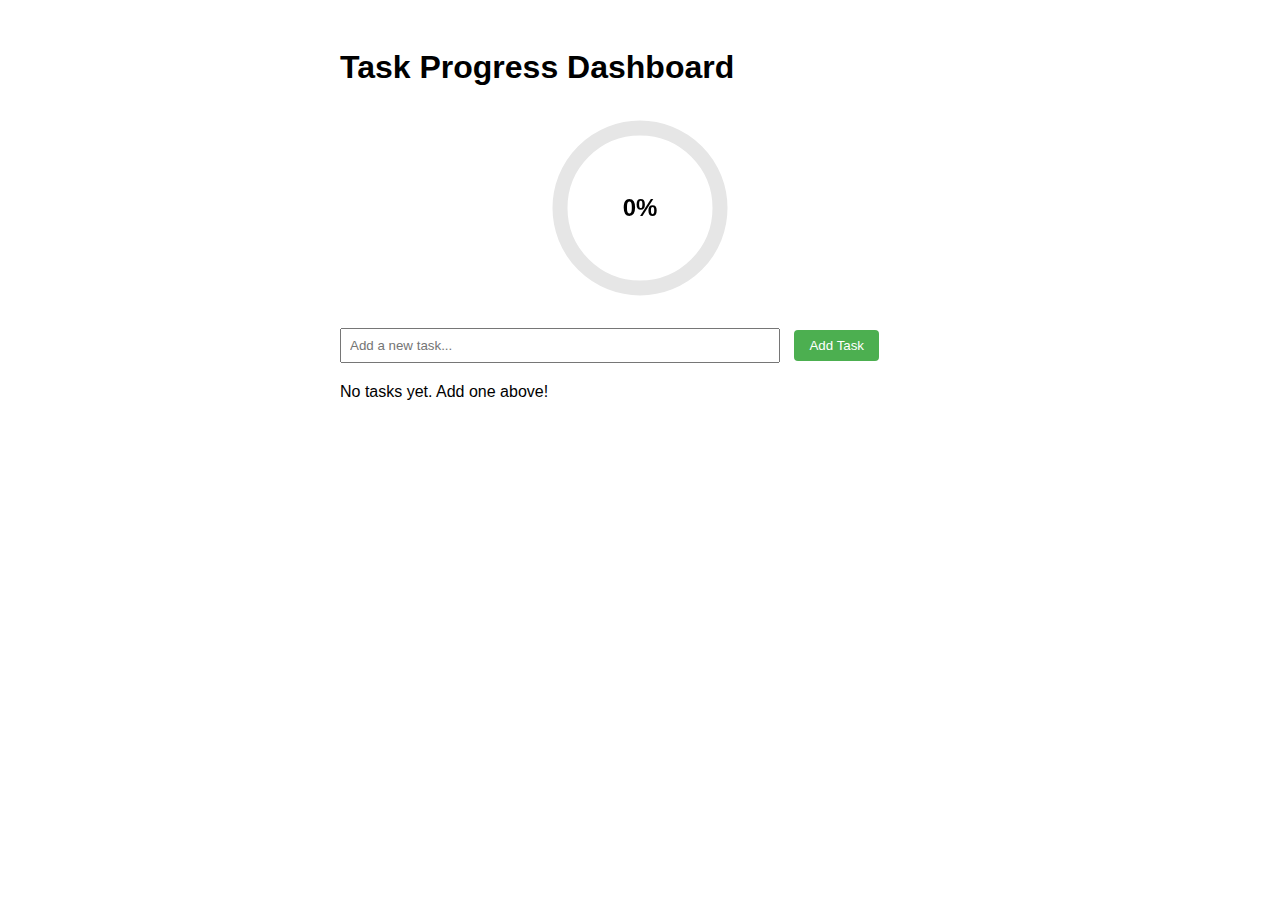
==== exp.html @ 3d4dace7 "Added Circular graph + CSS changes" ====
<!DOCTYPE html>
<html lang="en">
<head>
    <meta charset="UTF-8">
    <meta name="viewport" content="width=device-width, initial-scale=1.0">
    <title>Task Completion Progress Circle</title>
    <style>
        .progress-container {
            width: 200px;
            height: 200px;
            position: relative;
            margin: 20px auto;
        }
        
        .progress-circle {
            width: 100%;
            height: 100%;
            position: absolute;
            top: 0;
            left: 0;
        }
        
        .progress-text {
            position: absolute;
            top: 50%;
            left: 50%;
            transform: translate(-50%, -50%);
            font-size: 24px;
            font-family: Arial, sans-serif;
            font-weight: bold;
        }
        
        .task-section {
            max-width: 600px;
            margin: 0 auto;
            padding: 20px;
            font-family: Arial, sans-serif;
        }
        
        .task-form {
            margin-bottom: 20px;
        }
        
        .task-list {
            list-style-type: none;
            padding: 0;
        }
        
        .task-item {
            display: flex;
            align-items: center;
            padding: 10px;
            margin-bottom: 5px;
            background-color: #f5f5f5;
            border-radius: 4px;
        }
        
        .task-item.completed {
            background-color: #e6ffe6;
            text-decoration: line-through;
            color: #666;
        }
        
        .task-checkbox {
            margin-right: 10px;
        }
        
        .task-delete {
            margin-left: auto;
            background: none;
            border: none;
            color: #ff6666;
            cursor: pointer;
        }
        
        input[type="text"] {
            padding: 8px;
            width: 70%;
            margin-right: 10px;
        }
        
        button {
            padding: 8px 15px;
            background-color: #4CAF50;
            color: white;
            border: none;
            cursor: pointer;
            border-radius: 4px;
        }
        
        button:hover {
            background-color: #45a049;
        }
    </style>
</head>
<body>
    <div class="task-section">
        <h1>Task Progress Dashboard</h1>
        
        <div class="progress-container">
            <canvas class="progress-circle" id="progressCircle" width="200" height="200"></canvas>
            <div class="progress-text" id="progressText">0%</div>
        </div>
        
        <div class="task-form">
            <input type="text" id="newTask" placeholder="Add a new task...">
            <button id="addTaskBtn">Add Task</button>
        </div>
        
        <ul class="task-list" id="taskList">
            <!-- Tasks will be added here by JavaScript -->
        </ul>
    </div>

    <script>
        // Task management functionality
        document.addEventListener('DOMContentLoaded', function() {
            // DOM elements
            const newTaskInput = document.getElementById('newTask');
            const addTaskBtn = document.getElementById('addTaskBtn');
            const taskList = document.getElementById('taskList');
            const progressCircle = document.getElementById('progressCircle');
            const progressText = document.getElementById('progressText');
            
            // Canvas context
            const ctx = progressCircle.getContext('2d');
            
            // Load tasks from localStorage or initialize empty array
            let tasks = JSON.parse(localStorage.getItem('tasks')) || [];
            
            // Initialize
            renderTasks();
            updateProgressCircle();
            
            // Event: Add new task
            addTaskBtn.addEventListener('click', function() {
                addTask();
            });
            
            // Event: Enter key in input
            newTaskInput.addEventListener('keypress', function(e) {
                if (e.key === 'Enter') {
                    addTask();
                }
            });
            
            // Function: Add a new task
            function addTask() {
                const taskText = newTaskInput.value.trim();
                if (taskText) {
                    const task = {
                        id: Date.now(),
                        text: taskText,
                        completed: false
                    };
                    
                    tasks.push(task);
                    saveTasks();
                    renderTasks();
                    updateProgressCircle();
                    newTaskInput.value = '';
                }
            }
            
            // Function: Toggle task completion
            function toggleTask(id) {
                tasks = tasks.map(task => {
                    if (task.id === id) {
                        return { ...task, completed: !task.completed };
                    }
                    return task;
                });
                
                saveTasks();
                renderTasks();
                updateProgressCircle();
            }
            
            // Function: Delete task
            function deleteTask(id) {
                tasks = tasks.filter(task => task.id !== id);
                saveTasks();
                renderTasks();
                updateProgressCircle();
            }
            
            // Function: Save tasks to localStorage
            function saveTasks() {
                localStorage.setItem('tasks', JSON.stringify(tasks));
            }
            
            // Function: Render all tasks
            function renderTasks() {
                taskList.innerHTML = '';
                
                if (tasks.length === 0) {
                    const emptyMsg = document.createElement('li');
                    emptyMsg.textContent = 'No tasks yet. Add one above!';
                    taskList.appendChild(emptyMsg);
                    return;
                }
                
                tasks.forEach(task => {
                    const li = document.createElement('li');
                    li.className = task.completed ? 'task-item completed' : 'task-item';
                    
                    const checkbox = document.createElement('input');
                    checkbox.type = 'checkbox';
                    checkbox.className = 'task-checkbox';
                    checkbox.checked = task.completed;
                    checkbox.addEventListener('change', () => toggleTask(task.id));
                    
                    const span = document.createElement('span');
                    span.textContent = task.text;
                    
                    const deleteBtn = document.createElement('button');
                    deleteBtn.className = 'task-delete';
                    deleteBtn.textContent = '×';
                    deleteBtn.addEventListener('click', () => deleteTask(task.id));
                    
                    li.appendChild(checkbox);
                    li.appendChild(span);
                    li.appendChild(deleteBtn);
                    taskList.appendChild(li);
                });
            }
            
            // Function: Update progress circle
            function updateProgressCircle() {
                // Calculate completion percentage
                const totalTasks = tasks.length;
                const completedTasks = tasks.filter(task => task.completed).length;
                const percentage = totalTasks === 0 ? 0 : Math.round((completedTasks / totalTasks) * 100);
                
                // Update text
                progressText.textContent = `${percentage}%`;
                
                // Clear canvas
                ctx.clearRect(0, 0, progressCircle.width, progressCircle.height);
                
                // Draw background circle
                ctx.beginPath();
                ctx.arc(100, 100, 80, 0, 2 * Math.PI);
                ctx.strokeStyle = '#e6e6e6';
                ctx.lineWidth = 15;
                ctx.stroke();
                
                // Draw progress arc
                if (percentage > 0) {
                    ctx.beginPath();
                    ctx.arc(100, 100, 80, -0.5 * Math.PI, (2 * percentage / 100 - 0.5) * Math.PI);
                    ctx.strokeStyle = '#4CAF50';
                    ctx.lineWidth = 15;
                    ctx.stroke();
                }
            }
        });
    </script>
</body>
</html>
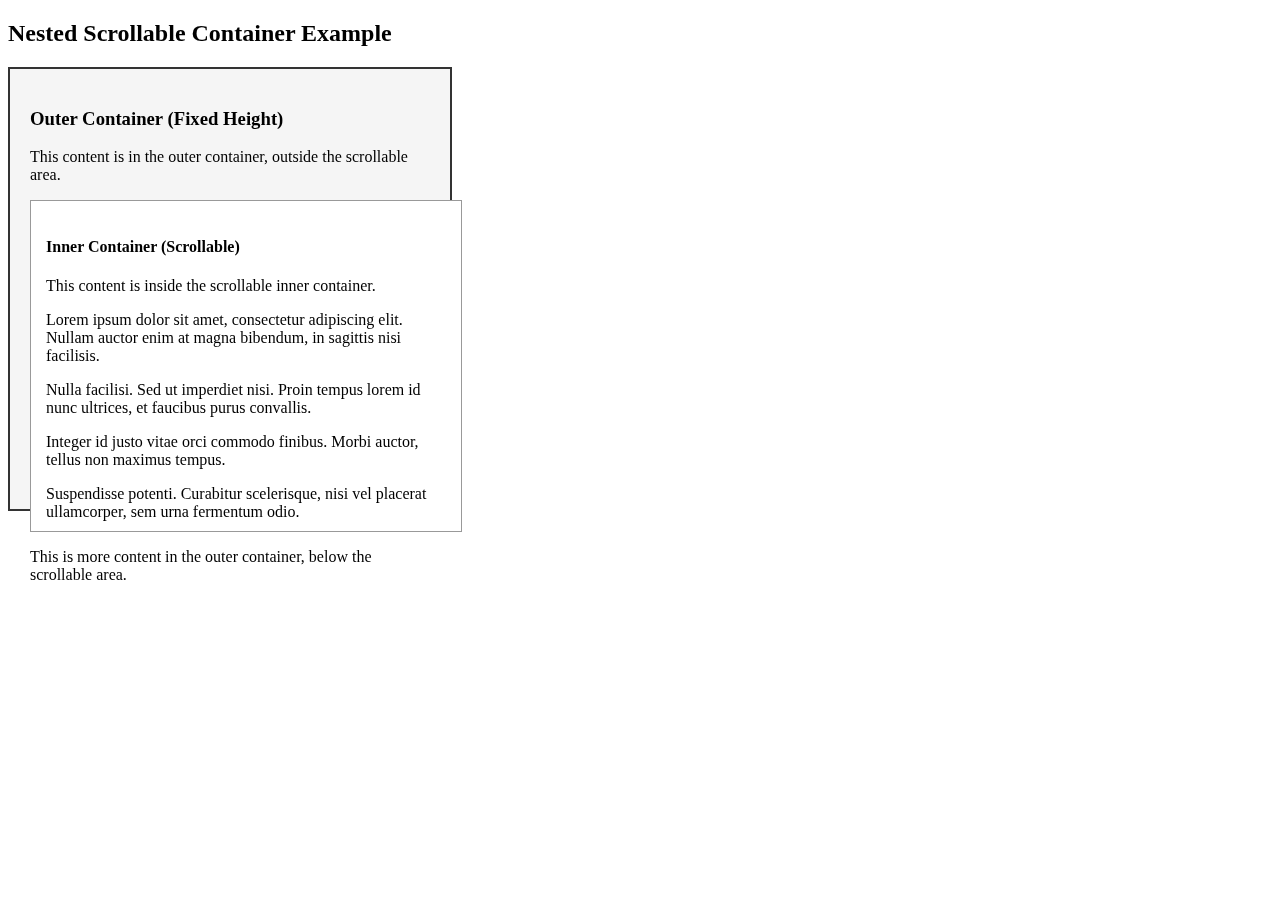
==== commit bd114bcc: "Changed UI again and fixed graph" ====
--- a/exp.html
+++ b/exp.html
@@ -1,260 +1,67 @@
 <!DOCTYPE html>
-<html lang="en">
+<html>
 <head>
-    <meta charset="UTF-8">
-    <meta name="viewport" content="width=device-width, initial-scale=1.0">
-    <title>Task Completion Progress Circle</title>
-    <style>
-        .progress-container {
-            width: 200px;
-            height: 200px;
-            position: relative;
-            margin: 20px auto;
-        }
-        
-        .progress-circle {
-            width: 100%;
-            height: 100%;
-            position: absolute;
-            top: 0;
-            left: 0;
-        }
-        
-        .progress-text {
-            position: absolute;
-            top: 50%;
-            left: 50%;
-            transform: translate(-50%, -50%);
-            font-size: 24px;
-            font-family: Arial, sans-serif;
-            font-weight: bold;
-        }
-        
-        .task-section {
-            max-width: 600px;
-            margin: 0 auto;
-            padding: 20px;
-            font-family: Arial, sans-serif;
-        }
-        
-        .task-form {
-            margin-bottom: 20px;
-        }
-        
-        .task-list {
-            list-style-type: none;
-            padding: 0;
-        }
-        
-        .task-item {
-            display: flex;
-            align-items: center;
-            padding: 10px;
-            margin-bottom: 5px;
-            background-color: #f5f5f5;
-            border-radius: 4px;
-        }
-        
-        .task-item.completed {
-            background-color: #e6ffe6;
-            text-decoration: line-through;
-            color: #666;
-        }
-        
-        .task-checkbox {
-            margin-right: 10px;
-        }
-        
-        .task-delete {
-            margin-left: auto;
-            background: none;
-            border: none;
-            color: #ff6666;
-            cursor: pointer;
-        }
-        
-        input[type="text"] {
-            padding: 8px;
-            width: 70%;
-            margin-right: 10px;
-        }
-        
-        button {
-            padding: 8px 15px;
-            background-color: #4CAF50;
-            color: white;
-            border: none;
-            cursor: pointer;
-            border-radius: 4px;
-        }
-        
-        button:hover {
-            background-color: #45a049;
-        }
-    </style>
+  <style>
+    /* The outer container with a fixed size */
+    .outer-container {
+      width: 400px;
+      height: 400px;
+      border: 2px solid #333;
+      padding: 20px;
+      background-color: #f5f5f5;
+      /* Note: No overflow property here */
+    }
+    
+    /* The inner scrollable container */
+    .inner-container {
+      width: 100%;
+      height: 300px; /* Smaller than the outer container */
+      border: 1px solid #999;
+      background-color: white;
+      padding: 15px;
+      
+      /* This is what creates the scrolling effect */
+      overflow-y: auto;
+      
+      /* Optional: make the scrollbar more noticeable */
+      scrollbar-width: thin;
+      scrollbar-color: #888 #f1f1f1;
+    }
+    
+    /* Some styling for the scrollbar in WebKit browsers */
+    .inner-container::-webkit-scrollbar {
+      width: 8px;
+    }
+    .inner-container::-webkit-scrollbar-thumb {
+      background-color: #888;
+      border-radius: 4px;
+    }
+    .inner-container::-webkit-scrollbar-track {
+      background-color: #f1f1f1;
+    }
+  </style>
 </head>
 <body>
-    <div class="task-section">
-        <h1>Task Progress Dashboard</h1>
-        
-        <div class="progress-container">
-            <canvas class="progress-circle" id="progressCircle" width="200" height="200"></canvas>
-            <div class="progress-text" id="progressText">0%</div>
-        </div>
-        
-        <div class="task-form">
-            <input type="text" id="newTask" placeholder="Add a new task...">
-            <button id="addTaskBtn">Add Task</button>
-        </div>
-        
-        <ul class="task-list" id="taskList">
-            <!-- Tasks will be added here by JavaScript -->
-        </ul>
+  <h2>Nested Scrollable Container Example</h2>
+  
+  <div class="outer-container">
+    <h3>Outer Container (Fixed Height)</h3>
+    <p>This content is in the outer container, outside the scrollable area.</p>
+    
+    <div class="inner-container">
+      <h4>Inner Container (Scrollable)</h4>
+      <p>This content is inside the scrollable inner container.</p>
+      <!-- Add plenty of content to ensure scrolling is needed -->
+      <p>Lorem ipsum dolor sit amet, consectetur adipiscing elit. Nullam auctor enim at magna bibendum, in sagittis nisi facilisis.</p>
+      <p>Nulla facilisi. Sed ut imperdiet nisi. Proin tempus lorem id nunc ultrices, et faucibus purus convallis.</p>
+      <p>Integer id justo vitae orci commodo finibus. Morbi auctor, tellus non maximus tempus.</p>
+      <p>Suspendisse potenti. Curabitur scelerisque, nisi vel placerat ullamcorper, sem urna fermentum odio.</p>
+      <p>Pellentesque habitant morbi tristique senectus et netus et malesuada fames ac turpis egestas.</p>
+      <p>Fusce quis lacus eu tellus tincidunt efficitur. Vestibulum ante ipsum primis in faucibus orci luctus et ultrices.</p>
+      <p>Maecenas eget tellus at magna finibus pulvinar. Donec vestibulum, magna at congue posuere.</p>
     </div>
-
-    <script>
-        // Task management functionality
-        document.addEventListener('DOMContentLoaded', function() {
-            // DOM elements
-            const newTaskInput = document.getElementById('newTask');
-            const addTaskBtn = document.getElementById('addTaskBtn');
-            const taskList = document.getElementById('taskList');
-            const progressCircle = document.getElementById('progressCircle');
-            const progressText = document.getElementById('progressText');
-            
-            // Canvas context
-            const ctx = progressCircle.getContext('2d');
-            
-            // Load tasks from localStorage or initialize empty array
-            let tasks = JSON.parse(localStorage.getItem('tasks')) || [];
-            
-            // Initialize
-            renderTasks();
-            updateProgressCircle();
-            
-            // Event: Add new task
-            addTaskBtn.addEventListener('click', function() {
-                addTask();
-            });
-            
-            // Event: Enter key in input
-            newTaskInput.addEventListener('keypress', function(e) {
-                if (e.key === 'Enter') {
-                    addTask();
-                }
-            });
-            
-            // Function: Add a new task
-            function addTask() {
-                const taskText = newTaskInput.value.trim();
-                if (taskText) {
-                    const task = {
-                        id: Date.now(),
-                        text: taskText,
-                        completed: false
-                    };
-                    
-                    tasks.push(task);
-                    saveTasks();
-                    renderTasks();
-                    updateProgressCircle();
-                    newTaskInput.value = '';
-                }
-            }
-            
-            // Function: Toggle task completion
-            function toggleTask(id) {
-                tasks = tasks.map(task => {
-                    if (task.id === id) {
-                        return { ...task, completed: !task.completed };
-                    }
-                    return task;
-                });
-                
-                saveTasks();
-                renderTasks();
-                updateProgressCircle();
-            }
-            
-            // Function: Delete task
-            function deleteTask(id) {
-                tasks = tasks.filter(task => task.id !== id);
-                saveTasks();
-                renderTasks();
-                updateProgressCircle();
-            }
-            
-            // Function: Save tasks to localStorage
-            function saveTasks() {
-                localStorage.setItem('tasks', JSON.stringify(tasks));
-            }
-            
-            // Function: Render all tasks
-            function renderTasks() {
-                taskList.innerHTML = '';
-                
-                if (tasks.length === 0) {
-                    const emptyMsg = document.createElement('li');
-                    emptyMsg.textContent = 'No tasks yet. Add one above!';
-                    taskList.appendChild(emptyMsg);
-                    return;
-                }
-                
-                tasks.forEach(task => {
-                    const li = document.createElement('li');
-                    li.className = task.completed ? 'task-item completed' : 'task-item';
-                    
-                    const checkbox = document.createElement('input');
-                    checkbox.type = 'checkbox';
-                    checkbox.className = 'task-checkbox';
-                    checkbox.checked = task.completed;
-                    checkbox.addEventListener('change', () => toggleTask(task.id));
-                    
-                    const span = document.createElement('span');
-                    span.textContent = task.text;
-                    
-                    const deleteBtn = document.createElement('button');
-                    deleteBtn.className = 'task-delete';
-                    deleteBtn.textContent = '×';
-                    deleteBtn.addEventListener('click', () => deleteTask(task.id));
-                    
-                    li.appendChild(checkbox);
-                    li.appendChild(span);
-                    li.appendChild(deleteBtn);
-                    taskList.appendChild(li);
-                });
-            }
-            
-            // Function: Update progress circle
-            function updateProgressCircle() {
-                // Calculate completion percentage
-                const totalTasks = tasks.length;
-                const completedTasks = tasks.filter(task => task.completed).length;
-                const percentage = totalTasks === 0 ? 0 : Math.round((completedTasks / totalTasks) * 100);
-                
-                // Update text
-                progressText.textContent = `${percentage}%`;
-                
-                // Clear canvas
-                ctx.clearRect(0, 0, progressCircle.width, progressCircle.height);
-                
-                // Draw background circle
-                ctx.beginPath();
-                ctx.arc(100, 100, 80, 0, 2 * Math.PI);
-                ctx.strokeStyle = '#e6e6e6';
-                ctx.lineWidth = 15;
-                ctx.stroke();
-                
-                // Draw progress arc
-                if (percentage > 0) {
-                    ctx.beginPath();
-                    ctx.arc(100, 100, 80, -0.5 * Math.PI, (2 * percentage / 100 - 0.5) * Math.PI);
-                    ctx.strokeStyle = '#4CAF50';
-                    ctx.lineWidth = 15;
-                    ctx.stroke();
-                }
-            }
-        });
-    </script>
+    
+    <p>This is more content in the outer container, below the scrollable area.</p>
+  </div>
 </body>
 </html>